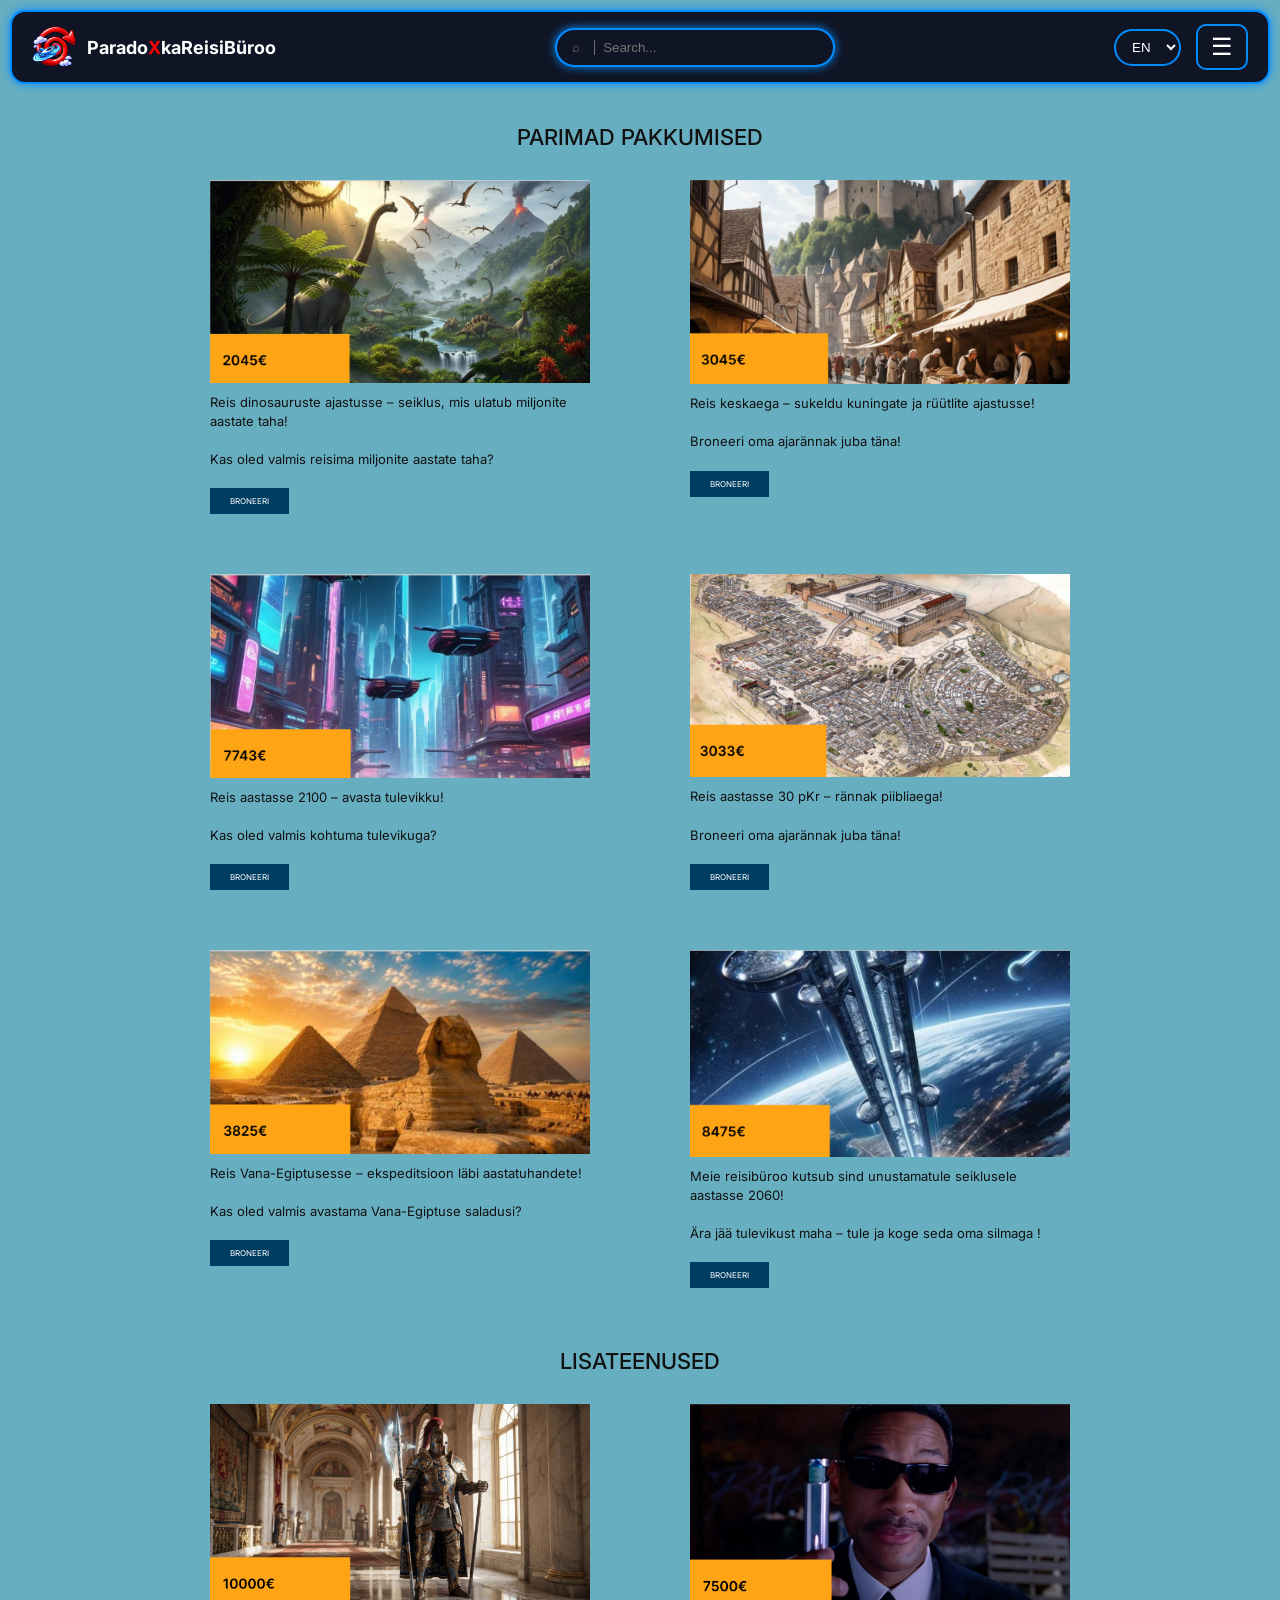
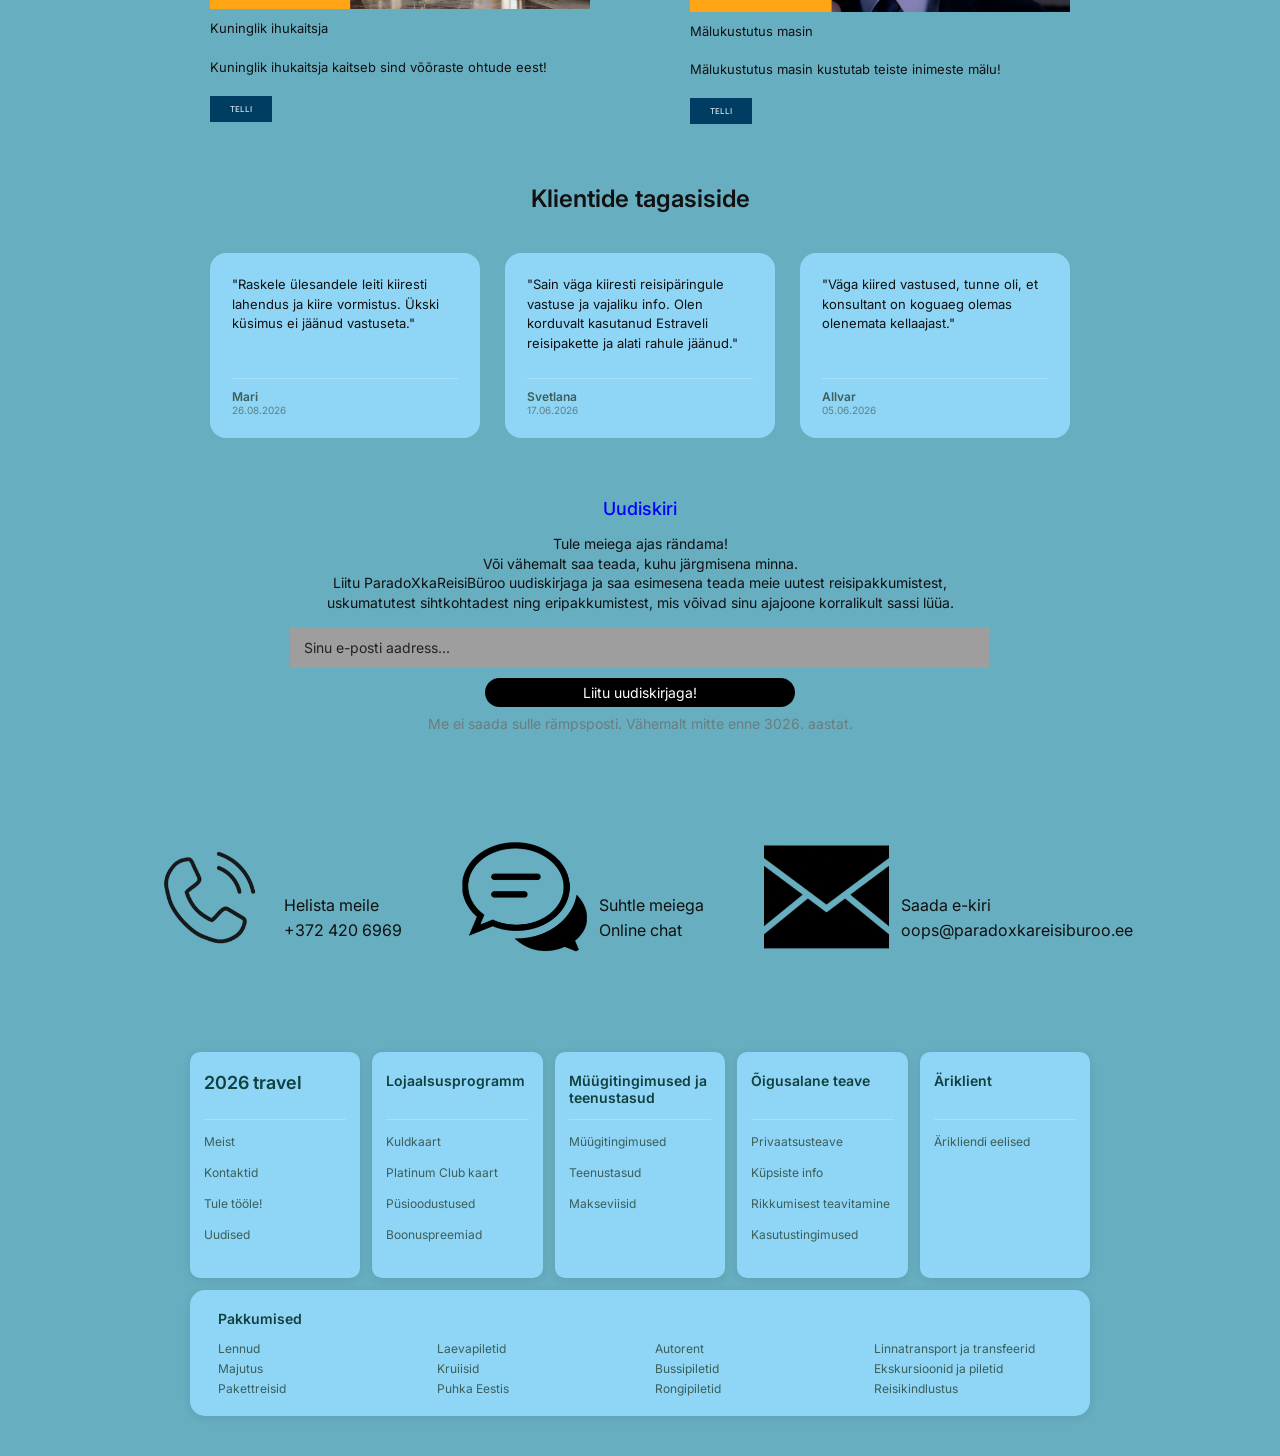
==== index.html @ a4ca8138 "Linked everything and all done" ====
<!DOCTYPE html>
<html lang="et">
<head>
  <meta charset="UTF-8">
  <meta name="viewport" content="width=device-width, initial-scale=1.0">
  <title>ParadoXkaReisiBüroo</title>
  <link rel="preconnect" href="https://fonts.googleapis.com">
  <link href="https://fonts.googleapis.com/css2?family=Inter:wght@400;500;600&display=swap" rel="stylesheet">
  <link rel="stylesheet" href="front.css">
</head>
<body>
  <nav class="navbar">

    <div class="logo">
      <img src="IMG/logo.png" alt="Logo">
      <h3>Parado</h3>
      <h3 class="X">X</h3>
      <h3>kaReisiBüroo</h3>
    </div>

    <div class="search">
      <input type="text" id="search-input" placeholder="⌕   │ Search...">
    </div>

    <div class="parem">
      <select class="keelenupp">
        <option value="en">EN</option>
        <option value="et">ET</option>
      </select>

      <button class="menu" id="menu-button">☰</button>
    </div>

    <div class="menu-list" id="menu-list">
      <a href="#pakkumised">Pakkumised</a>
      <a href="#lisateenused">Lisateenused</a>
      <a href="#tagasiside">Tagasiside</a>
      <a href="#uudiskiri">Uudiskiri</a>
      <a href="terms.html">Kasutustingimused</a>
    </div>

  </nav>

  <section class="offers" id="pakkumised">
    <h2 class="offers-title">PARIMAD PAKKUMISED</h2>
    <div class="offers-grid" id="offers-grid"></div>
  </section>

  <section class="offers" id="lisateenused">
    <h2 class="offers-title">LISATEENUSED</h2>
    <div class="offers-grid" id="services-grid"></div>
  </section>

  <section class="feedback" id="tagasiside">
    <h2 class="feedback-title">Klientide tagasiside</h2>
    <div class="feedback-grid" id="feedback-grid"></div>
  </section>

  <section class="newsletter" id="uudiskiri">
    <h2 class="newsletter-title">Uudiskiri</h2>
    <p class="newsletter-text">
      Tule meiega ajas rändama!<br>
      Või vähemalt saa teada, kuhu järgmisena minna.<br>
      Liitu ParadoXkaReisiBüroo uudiskirjaga ja saa esimesena teada meie uutest reisipakkumistest, uskumatutest sihtkohtadest ning eripakkumistest, mis võivad sinu ajajoone korralikult sassi lüüa.
    </p>
    <input class="newsletter-input" id="email-input" type="email" placeholder="Sinu e-posti aadress...">
    <button class="newsletter-button" id="newsletter-button">Liitu uudiskirjaga!</button>
    <p class="newsletter-note">Me ei saada sulle rämpsposti. Vähemalt mitte enne 3026. aastat.</p>
  </section>

  <div class="contact-options">
    <div class="contact-item">
        <img src="IMG/phone.png" alt="">
        <div class="contact-details">
            <p>Helista meile</p>
            <p>+372 420 6969</p>
        </div>
    </div>
    <div class="contact-item">
        <img src="IMG/chat.png" alt="">
        <div class="contact-details">
            <p>Suhtle meiega</p>
            <p>Online chat</p>
        </div>
    </div>
    <div class="contact-item">
        <img src="IMG/mail.png" alt="">
        <div class="contact-details">
            <p>Saada e-kiri</p>
            <p>oops@paradoxkareisiburoo.ee</p>
        </div>
    </div>
  </div>

  <footer class="footer">
    <div class="footer-top">
      <div class="footer-box">
        <h3 class="footer-title footer-title-big">2026 travel</h3>
        <a href="#">Meist</a>
        <a href="#">Kontaktid</a>
        <a href="#">Tule tööle!</a>
        <a href="#">Uudised</a>
      </div>

      <div class="footer-box">
        <h3 class="footer-title">Lojaalsusprogramm</h3>
        <a href="#">Kuldkaart</a>
        <a href="#">Platinum Club kaart</a>
        <a href="#">Püsioodustused</a>
        <a href="#">Boonuspreemiad</a>
      </div>

      <div class="footer-box">
        <h3 class="footer-title">Müügitingimused ja teenustasud</h3>
        <a href="#">Müügitingimused</a>
        <a href="#">Teenustasud</a>
        <a href="#">Makseviisid</a>
      </div>

      <div class="footer-box">
        <h3 class="footer-title">Õigusalane teave</h3>
        <a href="#">Privaatsusteave</a>
        <a href="#">Küpsiste info</a>
        <a href="#">Rikkumisest teavitamine</a>
        <a href="terms.html">Kasutustingimused</a>
      </div>

      <div class="footer-box">
        <h3 class="footer-title">Äriklient</h3>
        <a href="#">Ärikliendi eelised</a>
      </div>
    </div>

    <div class="pakkumised">
      <h2>Pakkumised</h2>

      <div class="pakkumised-grid">
        <div class="footer-column">
          <a href="#">Lennud</a>
          <a href="#">Majutus</a>
          <a href="#">Pakettreisid</a>
        </div>

        <div class="footer-column">
          <a href="#">Laevapiletid</a>
          <a href="#">Kruiisid</a>
          <a href="#">Puhka Eestis</a>
        </div>

        <div class="footer-column">
          <a href="#">Autorent</a>
          <a href="#">Bussipiletid</a>
          <a href="#">Rongipiletid</a>
        </div>

        <div class="footer-column">
          <a href="#">Linnatransport ja transfeerid</a>
          <a href="#">Ekskursioonid ja piletid</a>
          <a href="#">Reisikindlustus</a>
        </div>
      </div>
    </div>
  </footer>

  <iframe class="service-popup-frame" id="service-popup-frame" src="lisateenus-lisatud.html" title="Lisateenus lisatud" hidden></iframe>

  <script src="script.js"></script>
</body>
</html>
---- front.css ----
* {
  box-sizing: border-box;
  margin: 0;
  padding: 0;
}

html {
  scroll-behavior: smooth;
}

body {
  font-family: "Inter", sans-serif;
  background-color: #67AEC0;
  color: #111;
}

.contact-options {
    display: flex;
    align-items: center;
    justify-content: center;
    flex-wrap: wrap;
    gap: 60px;
    margin: 20px auto 0;
    padding: 0 16px;
}

.contact-item {
    display: flex;
    align-items: center;
    gap: 12px;
}

.contact-details {
    display: flex;
    flex-direction: column;
    gap: 5px;
}

.contact-details p {
    margin: 0;
}

.contact-item img {
    margin-bottom: 80px;
    margin-top: 40px;
    display: block;
    width: 125px;
    height: 110px;
    object-fit: cover;
}

.offers {
  max-width: 900px;
  margin: 0 auto;
  padding: 30px 20px 30px;
}

.offers-title {
  text-align: center;
  font-size: 22px;
  font-weight: 500;
  margin-bottom: 30px;
}

.offers-grid {
  display: grid;
  grid-template-columns: repeat(2, 1fr);
  column-gap: 100px;
  row-gap: 60px;
}

.card-image img {
  display: block;
  width: 100%;
  height: auto;
  transition: transform 0.3s ease, box-shadow 0.3s ease;
}

.card-image img:hover {
  transform: scale(1.1);
  box-shadow: 0 8px 20px rgba(0, 0, 0, 0.35);
  position: relative;
  z-index: 5;
}

.card-text {
  font-size: 13px;
  margin-top: 10px;
  line-height: 1.4;
}

.card-text p {
  margin-bottom: 20px;
}

.book-button {
  background-color: #003D63;
  color: #ffffff;
  border: none;
  padding: 8px 20px;
  font-family: inherit;
  font-size: 8px;
  cursor: pointer;
}

.book-button:hover {
  background-color: #0a5a8c;
}


.book-button:hover {
  background-color: #4aa5e8;
}

.service-popup-frame {
  position: fixed;
  inset: 0;
  width: 100%;
  height: 100%;
  border: 0;
  z-index: 100;
}

.feedback {
  max-width: 900px;
  margin: 0 auto;
  padding: 30px 20px;
}

.feedback-title {
  text-align: center;
  font-size: 24px;
  font-weight: 600;
  margin-bottom: 40px;
}

.feedback-grid {
  display: grid;
  grid-template-columns: repeat(3, 1fr);
  gap: 25px;
}

.feedback-card {
  display: flex;
  flex-direction: column;
  background-color: #8fd5f5;
  border: 2px solid transparent;
  border-radius: 16px;
  padding: 20px;
  min-height: 185px;
}

.feedback-card:hover {
  border-color: #ffffff;
}

.feedback-quote {
  font-size: 13px;
  line-height: 1.5;
  margin-bottom: 20px;
}

.feedback-author {
  margin-top: auto;
  padding-top: 10px;
  border-top: 1px solid #a9def7;
}

.feedback-name {
  font-size: 12px;
  font-weight: 600;
  color: #3b5f5a;
}

.feedback-date {
  font-size: 10px;
  color: #5f7f86;
}

.newsletter {
  max-width: 740px;
  margin: 0 auto;
  padding: 30px 20px 50px;
  text-align: center;
}

.newsletter-title {
  color: #0000ff;
  font-size: 18px;
  font-weight: 500;
  margin-bottom: 15px;
}

.newsletter-text {
  font-size: 14px;
  line-height: 1.4;
  margin-bottom: 15px;
}

.newsletter-input {
  display: block;
  width: 100%;
  padding: 12px 14px;
  background-color: #9e9e9e;
  border: none;
  font-family: inherit;
  font-size: 14px;
  color: #111;
  margin-bottom: 10px;
}

.newsletter-input::placeholder {
  color: #222;
}

.newsletter-button {
  background-color: #000;
  color: #fff;
  border: none;
  border-radius: 20px;
  width: 310px;
  max-width: 100%;
  padding: 6px 20px;
  font-family: inherit;
  font-size: 14px;
  cursor: pointer;
}

.newsletter-button:hover {
  background-color: #333;
}

.newsletter-note {
  font-size: 14px;
  color: #6b7d7f;
  margin-top: 8px;
}

@media (max-width: 600px) {
  .offers-grid {
    grid-template-columns: 1fr;
  }

  .feedback-grid {
    grid-template-columns: 1fr;
  }
}


.navbar {
  position: relative;
  margin: 10px;
  display: flex;
  align-items: center;
  justify-content: space-between;
  padding: 12px 20px;
  background: #101525 url('https://www.shutterstock.com/shutterstock/videos/3982593901/thumb/1.jpg?ip=x480') no-repeat center center/cover;
  border: 2px solid #008CFF;
  border-radius: 15px;
  box-shadow: 0 0 10px #008CFF;
  gap: 20px;
}

.logo {
  display: flex;
  align-items: center;
  gap: 10px;
  color: white;
}

.logo img {
  width: 45px;
  height: 45px;
  object-fit: contain;
}

.X {
  color: #FF0000;
  margin: -10px;
}

.logo h3 {
  font-size: 18px;
}

.search input {
  justify-content: center;
  align-items: center;
  width: 280px;
  padding: 10px 15px;
  border: 2px solid #008CFF;
  border-radius: 25px;
  background: #101525;
  color: white;
  outline: none;
  box-shadow: 0 0 10px #008CFF;
}

.parem {
  display: flex;
  align-items: center;
  gap: 15px;
}

.keelenupp {
  padding: 8px 12px;
  background: #101525;
  color: white;
  border: 2px solid #008CFF;
  border-radius: 20px;
  cursor: pointer;
}

.parem select {
  padding: 8px 12px;
  background: #101525;
  color: white;
  border: 2px solid #008CFF;
  border-radius: 20px;
  cursor: pointer;
}

.menu {
  padding: 7px 13px;
  background: #101525;
  color: white;
  font-size: 24px;
  border: 2px solid #008CFF;
  border-radius: 10px;
  cursor: pointer;
}

.menu:hover {
  box-shadow: 0 0 10px #008CFF;
}

.menu-list {
  display: none;
  position: absolute;
  top: 100%;
  right: 0;
  margin-top: 8px;
  flex-direction: column;
  min-width: 180px;
  background: #101525;
  border: 2px solid #008CFF;
  border-radius: 15px;
  box-shadow: 0 0 10px #008CFF;
  overflow: hidden;
  z-index: 10;
}

.menu-list.open {
  display: flex;
}

.menu-list a {
  color: white;
  text-decoration: none;
  padding: 12px 20px;
}

.menu-list a:hover {
  background: #008CFF;
}

@media (max-width: 780px) {
  .navbar {
    flex-wrap: wrap;
  }

  .logo h3 {
    font-size: 14px;
  }

  .search {
    order: 3;
    width: 100%;
  }

  .search input {
    width: 100%;
  }

  .navbar .parem {
    margin-left: auto;
  }
}

.footer {
  max-width: 940px;
  margin: 0 auto;
  padding: 20px 20px 40px;
}

.footer-top {
  display: grid;
  grid-template-columns: repeat(5, 1fr);
  gap: 12px;
  margin-bottom: 12px;
}

.footer-box {
  display: flex;
  flex-direction: column;
  background-color: #8fd5f5;
  border-radius: 10px;
  box-shadow: 0 2px 10px rgba(0, 0, 0, 0.08);
  padding: 20px 14px;
}

.footer-title {
  font-size: 14px;
  font-weight: 600;
  color: #12403f;
  min-height: 48px;
  padding-bottom: 12px;
  margin-bottom: 14px;
  border-bottom: 1px solid #a9def7;
}

.footer-title-big {
  font-size: 18px;
}

.footer-box a,
.footer-column a {
  font-size: 12px;
  color: #3b5f5a;
  text-decoration: none;
}

.footer-box a {
  margin-bottom: 16px;
}

.footer-box a:hover,
.footer-column a:hover {
  color: white;
  text-decoration: underline;
}

.pakkumised {
  background-color: #8fd5f5;
  border-radius: 15px;
  box-shadow: 0 2px 10px rgba(0, 0, 0, 0.08);
  padding: 20px 28px;
}

.pakkumised h2 {
  font-size: 14px;
  font-weight: 600;
  color: #12403f;
  margin-bottom: 14px;
}

.pakkumised-grid {
  display: grid;
  grid-template-columns: repeat(4, 1fr);
  gap: 30px;
}

.footer-column {
  display: flex;
  flex-direction: column;
  gap: 5px;
}

@media (max-width: 780px) {
  .footer-top {
    grid-template-columns: repeat(2, 1fr);
  }

  .pakkumised-grid {
    grid-template-columns: repeat(2, minmax(0, 1fr));
    gap: 20px 16px;
  }

  .footer-column a {
    padding: 4px 0;
    line-height: 1.4;
    overflow-wrap: anywhere;
  }
}

@media (max-width: 480px) {
  .pakkumised-grid {
    grid-template-columns: 1fr;
  }
}

.terms {
  max-width: 800px;
  margin: 0 auto;
  padding: 40px 20px 60px;
}

.terms-title {
  text-align: center;
  font-size: 22px;
  font-weight: 500;
  margin-bottom: 30px;
}

.terms-box {
  background-color: #8fd5f5;
  border-radius: 15px;
  box-shadow: 0 2px 10px rgba(0, 0, 0, 0.08);
  padding: 25px 30px;
  max-height: 500px;
  overflow-y: auto;
  font-size: 14px;
  line-height: 1.6;
}

.terms-box p {
  margin-bottom: 12px;
}

.terms-buttons {
  display: flex;
  justify-content: center;
  gap: 20px;
  margin-top: 25px;
}

.accept-button,
.decline-button {
  padding: 14px 24px;
  border-radius: 22px;
  font-family: inherit;
  font-size: 14px;
  line-height: 1.4;
  text-align: center;
  text-wrap: balance;
  cursor: pointer;
  transition: transform 0.2s ease, background-color 0.2s ease;
}

.accept-button {
  flex: 2;
  max-width: 460px;
}

.decline-button {
  flex: 1;
  max-width: 180px;
}

.accept-button:hover,
.decline-button:hover {
  transform: translateY(-2px);
}

.accept-button {
  background-color: #000;
  color: #fff;
  border: 2px solid #000;
}

.accept-button:hover {
  background-color: #333;
}

.decline-button {
  background-color: transparent;
  color: #000;
  border: 2px solid #000;
}

.decline-button:hover {
  background-color: rgba(0, 0, 0, 0.1);
}

.terms-message {
  text-align: center;
  font-size: 14px;
  margin-top: 20px;
  min-height: 20px;
}

.back-link {
  display: block;
  text-align: center;
  font-size: 13px;
  color: #111;
  margin-top: 20px;
}

.back-link:hover {
  text-decoration: none;
}

.terms-box h3 {
  font-size: 16px;
  font-weight: 600;
  margin: 30px 0 12px;
  padding-bottom: 6px;
  border-bottom: 1px solid #a9def7;
}

.terms-box h3.terms-doc-title {
  font-size: 20px;
  margin-top: 0;
  border-bottom: none;
  padding-bottom: 0;
}

.terms-box h4 {
  font-size: 14px;
  font-weight: 600;
  margin: 18px 0 4px;
}

.terms-box ul {
  margin: 0 0 14px 24px;
}

.terms-box li {
  margin-bottom: 6px;
}

.clause-number {
  font-weight: 600;
  margin-right: 4px;
}

.terms-subtitle {
  font-weight: 600;
}

.terms-meta {
  font-size: 12px;
  color: #3b5f5a;
}

.terms-welcome {
  font-weight: 600;
}

@media (max-width: 600px) {
  .terms-buttons {
    flex-direction: column;
    align-items: center;
  }

  .accept-button,
  .decline-button {
    width: 100%;
    max-width: 100%;
    flex: none;
  }
}
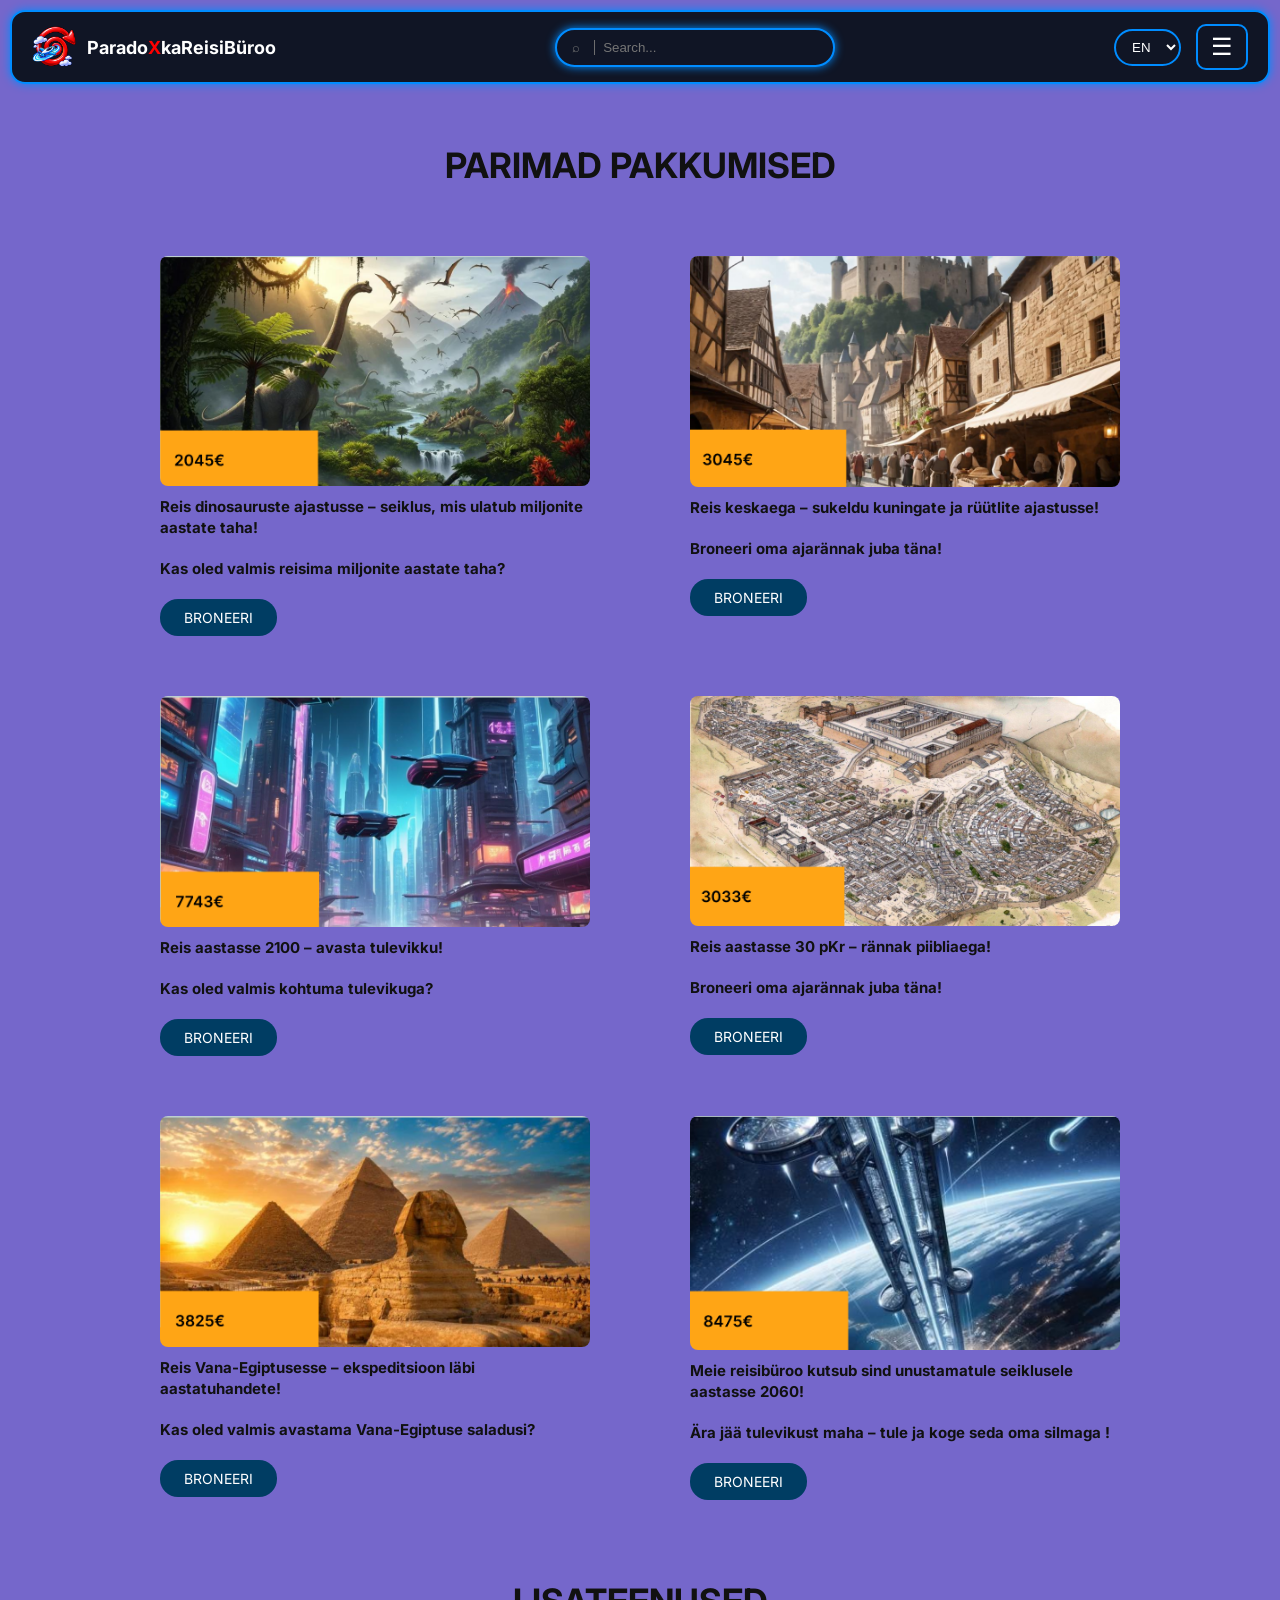
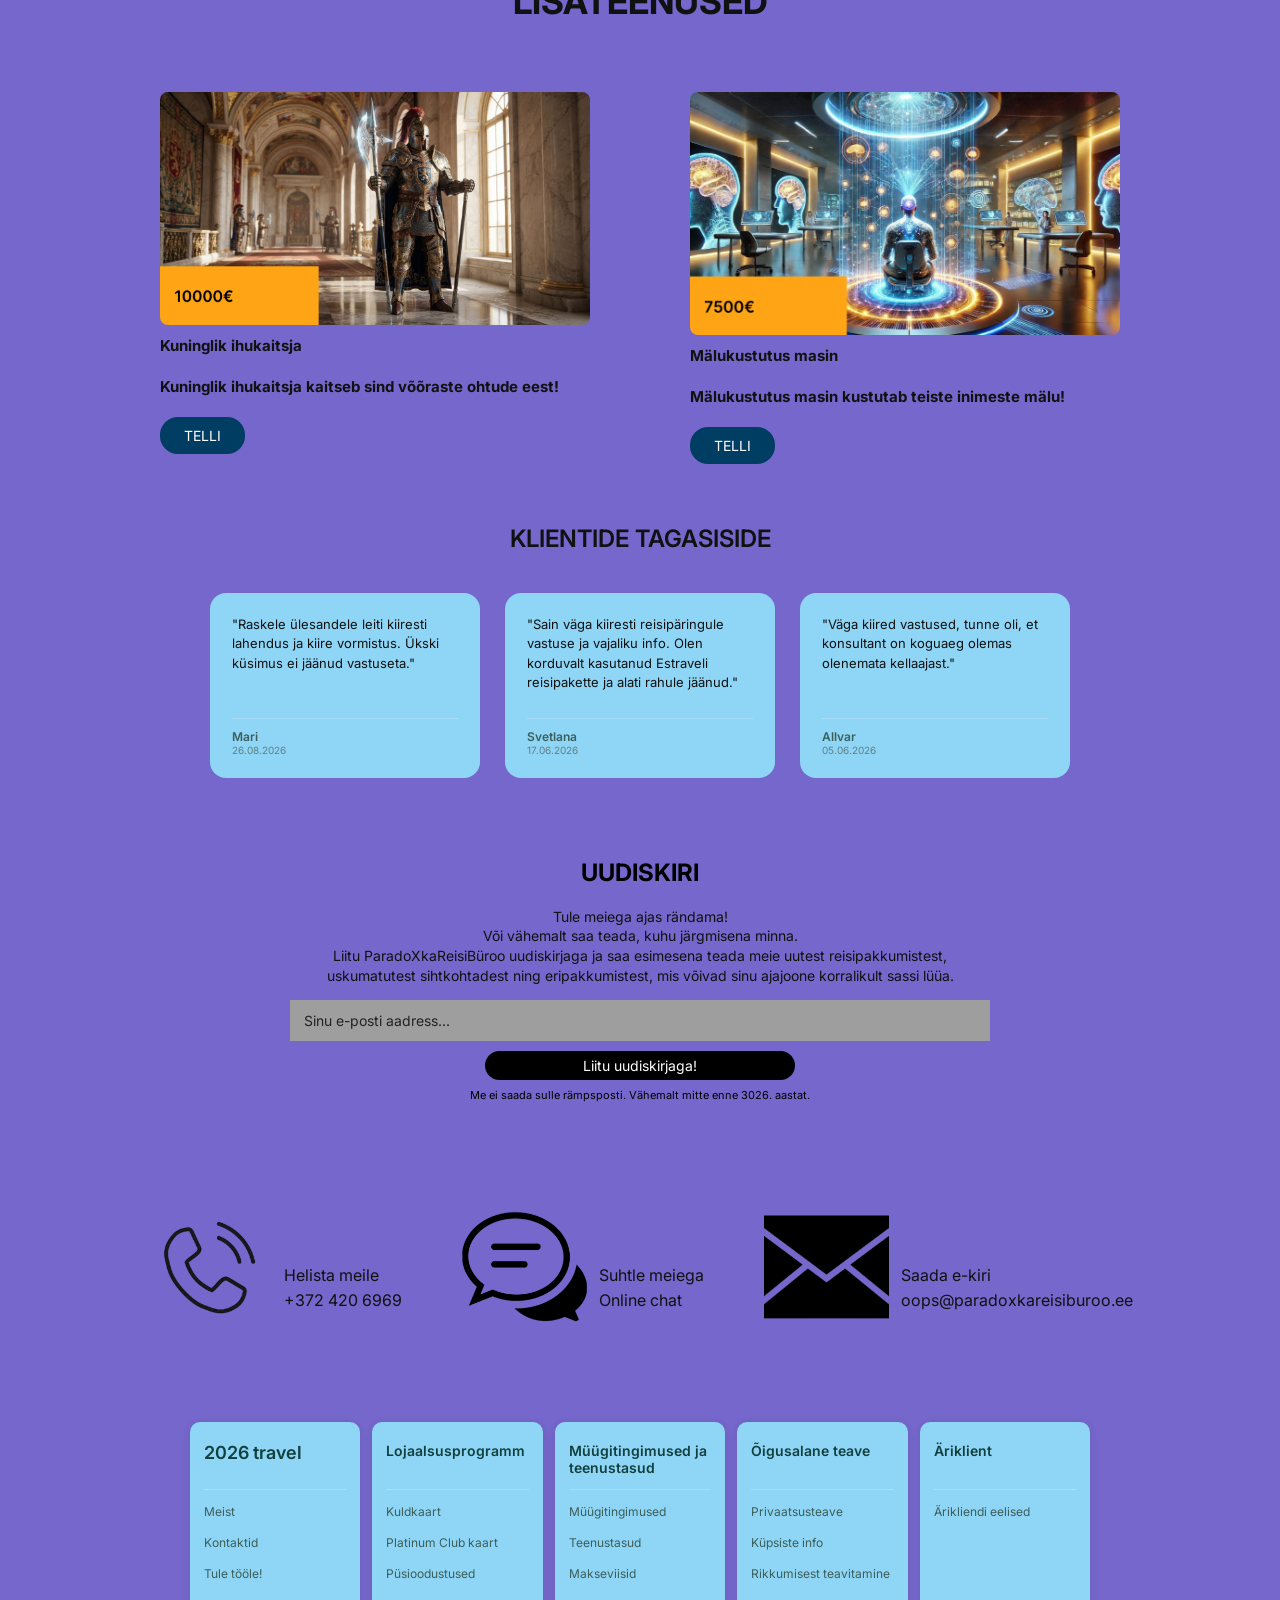
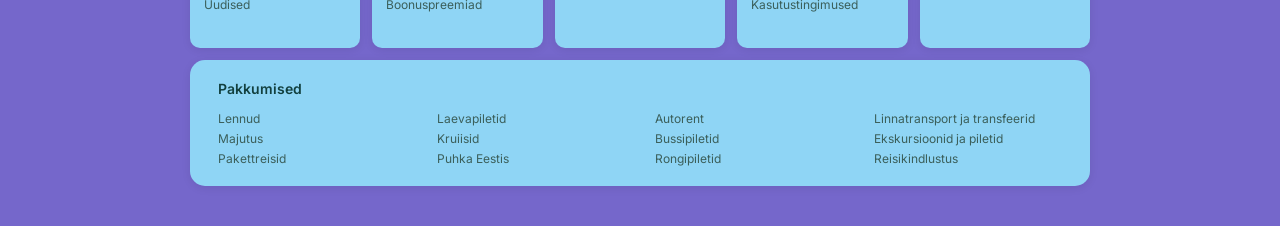
==== commit 51b5e832: "Changed styling" ====
--- a/index.html
+++ b/index.html
@@ -52,12 +52,12 @@
   </section>
 
   <section class="feedback" id="tagasiside">
-    <h2 class="feedback-title">Klientide tagasiside</h2>
+    <h2 class="feedback-title">KLIENTIDE TAGASISIDE</h2>
     <div class="feedback-grid" id="feedback-grid"></div>
   </section>
 
   <section class="newsletter" id="uudiskiri">
-    <h2 class="newsletter-title">Uudiskiri</h2>
+    <h2 class="newsletter-title">UUDISKIRI</h2>
     <p class="newsletter-text">
       Tule meiega ajas rändama!<br>
       Või vähemalt saa teada, kuhu järgmisena minna.<br>
--- a/front.css
+++ b/front.css
@@ -10,7 +10,7 @@
 
 body {
   font-family: "Inter", sans-serif;
-  background-color: #67AEC0;
+  background-color: #7567CB;
   color: #111;
 }
 
@@ -50,16 +50,18 @@
 }
 
 .offers {
-  max-width: 900px;
+  max-width: 1000px;
   margin: 0 auto;
   padding: 30px 20px 30px;
 }
 
 .offers-title {
+  margin-top: 20px;
   text-align: center;
-  font-size: 22px;
-  font-weight: 500;
-  margin-bottom: 30px;
+  font-size: 35px;
+  font-weight: 700;
+  margin-bottom: 70px;
+  
 }
 
 .offers-grid {
@@ -74,19 +76,20 @@
   width: 100%;
   height: auto;
   transition: transform 0.3s ease, box-shadow 0.3s ease;
+  border-radius: 8px;
 }
 
 .card-image img:hover {
   transform: scale(1.1);
-  box-shadow: 0 8px 20px rgba(0, 0, 0, 0.35);
   position: relative;
   z-index: 5;
 }
 
 .card-text {
-  font-size: 13px;
+  font-size: 15px;
   margin-top: 10px;
   line-height: 1.4;
+  font-weight: 700;
 }
 
 .card-text p {
@@ -97,19 +100,15 @@
   background-color: #003D63;
   color: #ffffff;
   border: none;
-  padding: 8px 20px;
+  padding: 10px 24px;
   font-family: inherit;
-  font-size: 8px;
+  font-size: 14px;
   cursor: pointer;
+  border-radius: 18px;
 }
 
 .book-button:hover {
   background-color: #0a5a8c;
-}
-
-
-.book-button:hover {
-  background-color: #4aa5e8;
 }
 
 .service-popup-frame {
@@ -185,10 +184,11 @@
 }
 
 .newsletter-title {
-  color: #0000ff;
-  font-size: 18px;
-  font-weight: 500;
-  margin-bottom: 15px;
+  margin-top: 20px;
+  color: black;
+  font-size: 24x;
+  font-weight: 700;
+  margin-bottom: 20px;
 }
 
 .newsletter-text {
@@ -231,8 +231,8 @@
 }
 
 .newsletter-note {
-  font-size: 14px;
-  color: #6b7d7f;
+  font-size: 11px;
+  color: black;
   margin-top: 8px;
 }
 
